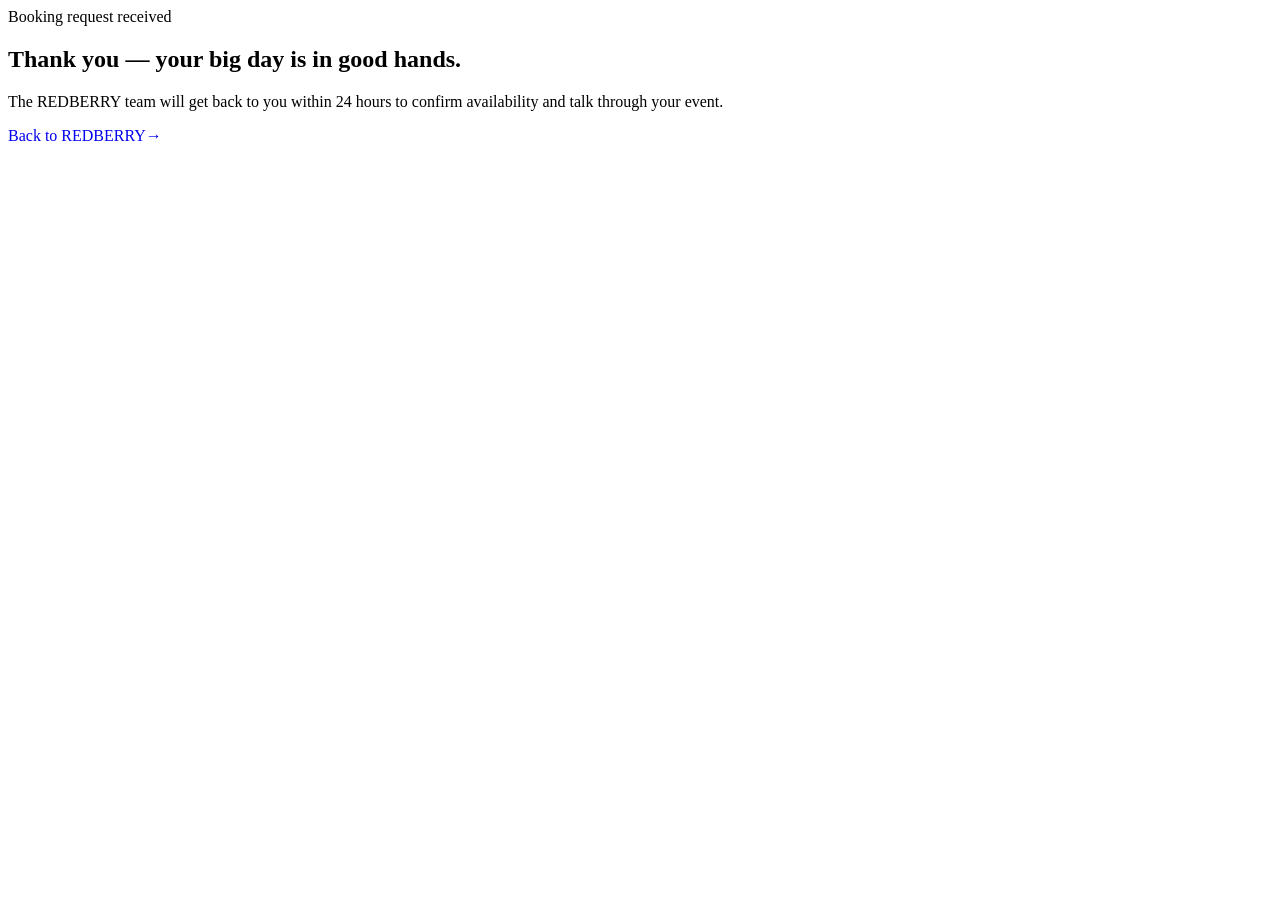
==== public/thank-you.html @ 8968256a "Initial commit via Netlify [skip ci]" ====
<!doctype html>
<html lang="en">
<head>
  <meta charset="UTF-8" />
  <meta name="viewport" content="width=device-width,initial-scale=1.0" />
  <title>Thank you — REDBERRY</title>
  <link rel="preconnect" href="https://fonts.googleapis.com">
  <link rel="preconnect" href="https://fonts.gstatic.com" crossorigin>
  <link href="https://fonts.googleapis.com/css2?family=Montserrat:wght@300;500;700;800;900&display=swap" rel="stylesheet">
  <link rel="stylesheet" href="/styles.css" />
</head>
<body>
  <div class="grain"></div>
  <main class="wrap thanks">
    <div class="card">
      <div class="kicker"><span class="dot"></span><span>Booking request received</span></div>
      <h2>Thank you — your <span class="gradText">big day</span> is in good hands.</h2>
      <p>The REDBERRY team will get back to you within 24 hours to confirm availability and talk through your event.</p>
      <a class="btn btnPrimary" href="/" style="text-decoration:none"><span>Back to REDBERRY</span><span aria-hidden="true">→</span></a>
    </div>
  </main>
</body>
</html>
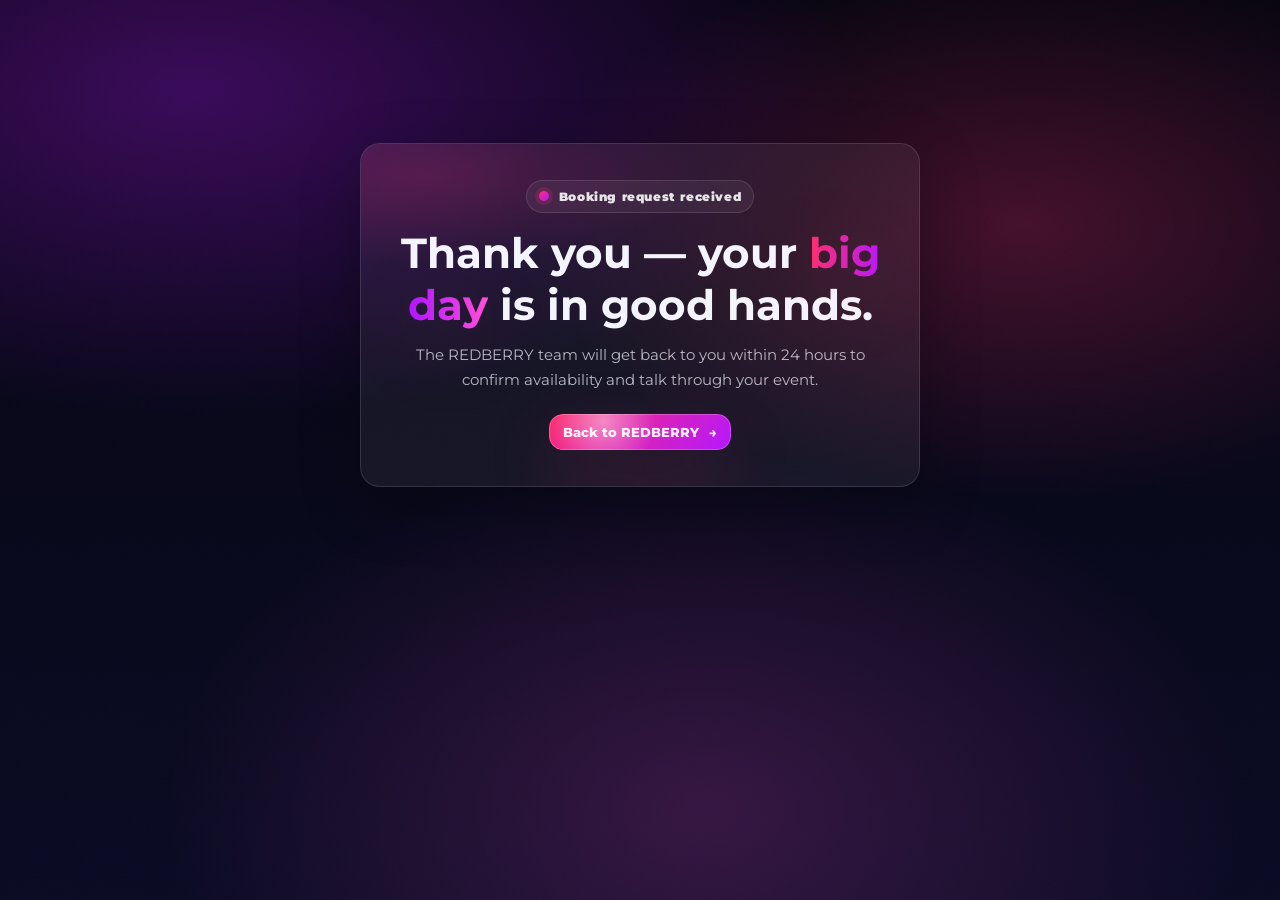
==== commit b6b3fecc: "Fix thank-you links on GitHub Pages" ====
--- a/public/thank-you.html
+++ b/public/thank-you.html
@@ -7,7 +7,7 @@
   <link rel="preconnect" href="https://fonts.googleapis.com">
   <link rel="preconnect" href="https://fonts.gstatic.com" crossorigin>
   <link href="https://fonts.googleapis.com/css2?family=Montserrat:wght@300;500;700;800;900&display=swap" rel="stylesheet">
-  <link rel="stylesheet" href="/styles.css" />
+  <link rel="stylesheet" href="styles.css" />
 </head>
 <body>
   <div class="grain"></div>
@@ -16,7 +16,7 @@
       <div class="kicker"><span class="dot"></span><span>Booking request received</span></div>
       <h2>Thank you — your <span class="gradText">big day</span> is in good hands.</h2>
       <p>The REDBERRY team will get back to you within 24 hours to confirm availability and talk through your event.</p>
-      <a class="btn btnPrimary" href="/" style="text-decoration:none"><span>Back to REDBERRY</span><span aria-hidden="true">→</span></a>
+      <a class="btn btnPrimary" href="./" style="text-decoration:none"><span>Back to REDBERRY</span><span aria-hidden="true">→</span></a>
     </div>
   </main>
 </body>
--- a/public/styles.css
+++ b/public/styles.css
@@ -0,0 +1,239 @@
+:root{
+  --bg0:#050510; --bg1:#0b0b24; --text:#f4f4ff; --muted:rgba(244,244,255,.72);
+  --red:#ff2f6d; --berry:#b517ff; --pink:#ff4fd8;
+  --card: rgba(255,255,255,.06); --stroke: rgba(255,255,255,.12);
+  --shadow: 0 20px 80px rgba(0,0,0,.55); --shadow2: 0 10px 35px rgba(255,47,109,.16);
+  --radius: 22px;
+}
+*{ box-sizing:border-box; }
+html{ scroll-behavior:smooth; scroll-padding-top:80px; }
+html,body{ height:100%; }
+body{
+  margin:0;
+  font-family: Montserrat, system-ui, -apple-system, Segoe UI, Roboto, Arial, sans-serif;
+  color: var(--text); overflow-x:hidden;
+  background:
+    radial-gradient(1200px 600px at 15% 10%, rgba(181,23,255,.30), transparent 55%),
+    radial-gradient(900px 500px at 80% 25%, rgba(255,47,109,.25), transparent 55%),
+    radial-gradient(900px 600px at 55% 90%, rgba(255,79,216,.18), transparent 60%),
+    linear-gradient(180deg, var(--bg0), var(--bg1));
+  background-attachment: fixed;
+}
+.grain{
+  pointer-events:none; position:fixed; inset:-10%; z-index:1;
+  background-image:url("data:image/svg+xml,%3Csvg xmlns='http://www.w3.org/2000/svg' width='180' height='180'%3E%3Cfilter id='n'%3E%3CfeTurbulence type='fractalNoise' baseFrequency='.8' numOctaves='3' stitchTiles='stitch'/%3E%3C/filter%3E%3Crect width='180' height='180' filter='url(%23n)' opacity='.25'/%3E%3C/svg%3E");
+  mix-blend-mode: overlay; opacity:.10; animation: grainMove 9s steps(8) infinite;
+}
+@keyframes grainMove{
+  0%{ transform:translate(0,0); } 20%{ transform:translate(-5%,3%); } 40%{ transform:translate(3%,-4%); }
+  60%{ transform:translate(-2%,-2%); } 80%{ transform:translate(4%,2%); } 100%{ transform:translate(0,0); }
+}
+.wrap{ width:min(1180px, 92vw); margin:0 auto; position:relative; z-index:2; }
+
+header{
+  position:sticky; top:0; z-index:20; backdrop-filter: blur(12px);
+  background: linear-gradient(180deg, rgba(5,5,16,.82), rgba(5,5,16,.35));
+  border-bottom: 1px solid rgba(255,255,255,.08);
+}
+.nav{ display:flex; align-items:center; justify-content:space-between; gap:16px; padding:14px 0; }
+.brand{ display:flex; align-items:center; gap:12px; min-width:210px; color:inherit; text-decoration:none; }
+.logo{
+  width:38px; height:38px; border-radius:50%; position:relative; flex:none; object-fit:cover;
+  background:#980719; box-shadow: 0 10px 26px rgba(255,47,109,.24), inset 0 0 0 1px rgba(255,255,255,.28);
+}
+.brand h1{ margin:0; font-size:16px; letter-spacing:.12em; text-transform:uppercase; }
+.brand span{ display:block; font-size:11px; color: var(--muted); letter-spacing:.06em; margin-top:3px; }
+nav ul{ list-style:none; margin:0; padding:0; display:flex; gap:18px; align-items:center; }
+nav a{
+  text-decoration:none; color: rgba(244,244,255,.78); font-weight:600; font-size:13px;
+  padding:10px; border-radius:12px; transition:.25s ease; display:inline-flex; align-items:center; gap:8px;
+}
+nav a:hover{ color:#fff; background: rgba(255,255,255,.06); box-shadow: inset 0 0 0 1px rgba(255,255,255,.10); transform: translateY(-1px); }
+.ctaRow{ display:flex; align-items:center; gap:10px; min-width:210px; justify-content:flex-end; }
+.btn{
+  border:1px solid rgba(255,255,255,.14); background: rgba(255,255,255,.06); color: rgba(255,255,255,.92);
+  padding:10px 14px; border-radius:14px; font-family:inherit; font-weight:800; font-size:13px; cursor:pointer;
+  transition:.25s ease; box-shadow: 0 10px 30px rgba(0,0,0,.25); display:inline-flex; align-items:center; gap:10px;
+}
+.btn:hover{ transform: translateY(-2px); border-color: rgba(255,255,255,.24); background: rgba(255,255,255,.09); }
+.btnPrimary{
+  border:none;
+  background: radial-gradient(circle at 30% 20%, rgba(255,255,255,.45), transparent 40%), linear-gradient(135deg, var(--red), var(--berry));
+  box-shadow: 0 25px 70px rgba(255,47,109,.20), inset 0 0 0 1px rgba(255,255,255,.22);
+}
+.btnPrimary:hover{ background: radial-gradient(circle at 30% 20%, rgba(255,255,255,.55), transparent 40%), linear-gradient(135deg, var(--red), var(--berry)); }
+
+.hero{ padding:58px 0 36px; }
+.heroGrid{ display:grid; grid-template-columns: 1.05fr .95fr; gap:28px; align-items:center; }
+.kicker{
+  display:inline-flex; align-items:center; gap:10px; padding:8px 12px; border-radius:999px;
+  border:1px solid rgba(255,255,255,.12); background: rgba(255,255,255,.06);
+  font-weight:900; font-size:12px; letter-spacing:.05em; margin-bottom:14px; color: rgba(255,255,255,.88);
+}
+.dot{ width:10px; height:10px; border-radius:50%; background: linear-gradient(135deg, var(--red), var(--berry)); box-shadow: 0 0 0 4px rgba(255,47,109,.18); flex:none; }
+.hero h2{ margin:0 0 14px; font-size: clamp(34px, 4.4vw, 60px); line-height:1.02; letter-spacing:-0.02em; text-shadow: 0 10px 35px rgba(0,0,0,.35); }
+.gradText{
+  background: linear-gradient(90deg, var(--red), var(--berry), var(--pink));
+  -webkit-background-clip:text; background-clip:text; color:transparent;
+  filter: drop-shadow(0 18px 40px rgba(255,47,109,.18));
+}
+.sub{ color: var(--muted); font-size:15px; line-height:1.75; max-width:60ch; margin-bottom:20px; }
+.sub strong{ color: var(--text); }
+.heroActions{ display:flex; gap:12px; align-items:center; flex-wrap:wrap; }
+.stats{ display:flex; gap:14px; flex-wrap:wrap; margin-top:22px; }
+.stat{
+  padding:14px; border-radius:18px; border:1px solid rgba(255,255,255,.12); background: rgba(255,255,255,.06);
+  box-shadow: var(--shadow2); position:relative; overflow:hidden; transition:.25s ease;
+}
+.stat:hover{ transform: translateY(-3px); }
+.stat:before{ content:""; position:absolute; inset:-2px; background: radial-gradient(600px 200px at 10% 10%, rgba(255,47,109,.22), transparent 50%); opacity:.85; pointer-events:none; }
+.stat strong{ display:block; font-size:18px; position:relative; z-index:1; }
+.stat small{ color: rgba(244,244,255,.72); font-weight:700; font-size:12px; position:relative; z-index:1; }
+
+.stage{
+  position:relative; height:520px; border-radius: var(--radius); border:1px solid rgba(255,255,255,.12);
+  background:
+    radial-gradient(900px 520px at 20% 10%, rgba(255,47,109,.16), transparent 55%),
+    radial-gradient(900px 520px at 85% 35%, rgba(181,23,255,.18), transparent 60%),
+    rgba(255,255,255,.05);
+  box-shadow: var(--shadow); overflow:hidden; cursor:pointer;
+}
+.stageCanvas{ position:absolute; inset:0; width:100%; height:100%; }
+.glassFrame{
+  position:absolute; inset:14px; border-radius: calc(var(--radius) - 10px); border:1px solid rgba(255,255,255,.10);
+  background: linear-gradient(180deg, rgba(255,255,255,.06), rgba(255,255,255,.02)); pointer-events:none;
+}
+.stageLabel{
+  position:absolute; left:18px; bottom:18px; background: rgba(0,0,0,.22); border:1px solid rgba(255,255,255,.12);
+  padding:12px 14px; border-radius:16px; backdrop-filter: blur(10px); max-width:80%; pointer-events:none;
+}
+.stageLabel b{ display:block; font-size:13px; letter-spacing:.08em; text-transform:uppercase; }
+.stageLabel p{ margin:6px 0 0; font-size:12px; color: rgba(244,244,255,.74); line-height:1.45; }
+
+.section{ padding:40px 0; }
+.sectionTitle{ display:flex; align-items:flex-end; justify-content:space-between; gap:16px; margin-bottom:18px; flex-wrap:wrap; }
+.sectionTitle h3{ margin:0; font-size:20px; letter-spacing:-0.02em; }
+.sectionTitle span{ color: var(--muted); font-weight:700; font-size:13px; }
+.cards3{ display:grid; grid-template-columns: repeat(3, 1fr); gap:14px; }
+.card{
+  border-radius:20px; border:1px solid rgba(255,255,255,.12); background: rgba(255,255,255,.06); padding:18px;
+  box-shadow: 0 18px 60px rgba(0,0,0,.28); position:relative; overflow:hidden; transition:.25s ease; min-height:150px;
+}
+.card:before{ content:""; position:absolute; inset:-2px; background: radial-gradient(500px 160px at 12% 10%, rgba(255,47,109,.20), transparent 55%); opacity:.9; pointer-events:none; }
+.card:hover{ transform: translateY(-6px); border-color: rgba(255,255,255,.22); background: rgba(255,255,255,.075); }
+.icon{
+  width:42px; height:42px; border-radius:16px; background: linear-gradient(135deg, var(--red), var(--berry));
+  box-shadow: 0 20px 70px rgba(255,47,109,.22), inset 0 0 0 1px rgba(255,255,255,.20);
+  display:flex; align-items:center; justify-content:center; margin-bottom:12px; position:relative; z-index:1;
+}
+.card h4{ margin:0 0 6px; font-size:15px; position:relative; z-index:1; }
+.card p{ margin:0; color: rgba(244,244,255,.73); font-size:13px; line-height:1.65; position:relative; z-index:1; }
+
+/* Gallery */
+.galleryRow{ display:grid; grid-template-columns: 1.2fr .8fr; gap:14px; align-items:stretch; }
+.cards3.stack{ grid-template-columns:1fr; }
+.mockPhoto{
+  border-radius:20px; border:1px solid rgba(255,255,255,.12);
+  background:
+    radial-gradient(800px 240px at 20% 10%, rgba(255,47,109,.18), transparent 55%),
+    radial-gradient(650px 260px at 70% 60%, rgba(181,23,255,.18), transparent 60%),
+    rgba(255,255,255,.05);
+  box-shadow: 0 18px 60px rgba(0,0,0,.28); overflow:hidden; position:relative; min-height:320px;
+  transition: transform .2s ease-out;
+}
+.mockPhoto.mini{ min-height:200px; }
+.mockPhoto .badge{
+  position:absolute; top:16px; left:16px; z-index:2; background: rgba(0,0,0,.22); border:1px solid rgba(255,255,255,.12);
+  border-radius:999px; padding:10px 12px; font-weight:900; font-size:12px; color: rgba(255,255,255,.88); backdrop-filter: blur(10px);
+}
+.mockPhoto .film{
+  position:absolute; inset:-60px;
+  background: conic-gradient(from 180deg, rgba(255,47,109,.35), rgba(181,23,255,.35), rgba(255,79,216,.28), rgba(255,47,109,.35));
+  filter: blur(34px); opacity:.55; animation: spin 18s linear infinite;
+}
+.mockPhoto.alt1 .film{ background: conic-gradient(from 40deg, rgba(255,170,60,.35), rgba(255,47,109,.35), rgba(181,23,255,.3), rgba(255,170,60,.35)); animation-duration: 14s; }
+.mockPhoto.alt2 .film{ background: conic-gradient(from 300deg, rgba(80,120,255,.32), rgba(181,23,255,.35), rgba(255,79,216,.3), rgba(80,120,255,.32)); animation-direction: reverse; }
+@keyframes spin{ to{ transform: rotate(360deg); } }
+.mockPhoto .lines{
+  position:absolute; inset:0;
+  background: linear-gradient(90deg, rgba(255,255,255,.08) 1px, transparent 1px), linear-gradient(0deg, rgba(255,255,255,.06) 1px, transparent 1px);
+  background-size: 42px 42px; opacity:.25;
+}
+.mockPhoto .caption{
+  position:absolute; bottom:16px; left:16px; right:16px; z-index:2; background: rgba(0,0,0,.24);
+  border:1px solid rgba(255,255,255,.12); border-radius:16px; padding:14px; backdrop-filter: blur(10px);
+}
+.mockPhoto .caption b{ display:block; letter-spacing:.08em; text-transform:uppercase; font-size:13px; }
+.mockPhoto .caption p{ margin:6px 0 0; color: rgba(244,244,255,.75); font-size:12px; line-height:1.5; }
+
+/* Packages */
+.pkg{ display:flex; flex-direction:column; gap:10px; padding:22px; }
+.pkg > *{ position:relative; z-index:1; }
+.pkg h4{ font-size:24px; margin:0; }
+.pkgTag{
+  align-self:flex-start; font-size:11px; font-weight:900; letter-spacing:.08em; text-transform:uppercase;
+  padding:6px 10px; border-radius:999px; background: rgba(255,255,255,.08); border:1px solid rgba(255,255,255,.12);
+}
+.pkg .pkgFor{ font-weight:700; }
+.pkg ul{ margin:4px 0 10px; padding:0; list-style:none; display:grid; gap:8px; font-size:13px; color: rgba(244,244,255,.85); flex:1; }
+.pkg li{ padding-left:22px; position:relative; line-height:1.5; }
+.pkg li:before{ content:"✦"; position:absolute; left:0; color: var(--pink); }
+.pkg .btn{ justify-content:center; }
+.pkg.featured{ border-color: rgba(255,79,216,.45); box-shadow: 0 25px 80px rgba(255,47,109,.22); }
+.pkg.featured .pkgTag{ background: linear-gradient(135deg, var(--red), var(--berry)); border:none; }
+
+/* Contact */
+.contactGrid{ display:grid; grid-template-columns: 1.3fr .7fr; gap:14px; }
+.formCard{ display:grid; gap:14px; }
+.formCard > *{ position:relative; z-index:1; }
+.formCard label{ display:grid; gap:6px; font-size:12px; font-weight:800; letter-spacing:.03em; color: rgba(244,244,255,.85); }
+.formRow{ display:grid; grid-template-columns: 1fr 1fr; gap:14px; }
+.formCard:hover, .infoCard:hover{ transform:none; }
+.submit{ justify-content:center; padding:14px; font-size:14px; }
+.hidden{ display:none; }
+.infoCard > *{ position:relative; z-index:1; }
+.infoCard ul{ margin:10px 0 14px; padding:0; list-style:none; display:grid; gap:12px; font-size:13px; line-height:1.6; color: rgba(244,244,255,.78); }
+.infoCard b{ color: var(--text); }
+.note{ font-size:12px !important; }
+input, textarea, select{ font-family: inherit; }
+.field{
+  width:100%; height:46px; border-radius:14px; border:1px solid rgba(255,255,255,.14);
+  background: rgba(255,255,255,.06); color: var(--text); padding:0 14px; outline:none; font-size:14px; font-weight:500;
+}
+select.field option{ background: var(--bg1); color: var(--text); }
+input[type=date].field{ color-scheme: dark; }
+textarea.field{ height:auto; padding:12px 14px; resize: vertical; }
+.field::placeholder{ color: rgba(244,244,255,.45); }
+.field:focus{ border-color: rgba(255,79,216,.55); }
+
+footer{ padding:34px 0 46px; color: rgba(244,244,255,.70); border-top: 1px solid rgba(255,255,255,.10); margin-top:22px; font-size:13px; }
+.footRow{ display:flex; justify-content:space-between; gap:16px; flex-wrap:wrap; align-items:center; }
+.footerDetails{ display:grid; gap:5px; line-height:1.5; }
+.footerDetails strong{ color:rgba(255,255,255,.94); }
+.footerDetails .footerBrand{ font-size:16px; letter-spacing:.08em; }
+.builtBy{ display:flex; justify-content:center; align-items:center; gap:10px; padding:11px 16px; color:#775765; background:#f6e9ef; border-top:1px solid rgba(95,49,70,.12); font-size:11px; font-weight:500; letter-spacing:.24em; text-transform:uppercase; }
+.builtBy strong{ color:#684354; font-weight:700; }
+.builtByMark{ display:block; width:36px; height:36px; flex:none; }
+.smallLinks{ display:flex; gap:14px; flex-wrap:wrap; font-weight:900; font-size:12px; }
+.smallLinks a{ color: rgba(244,244,255,.70); text-decoration:none; }
+.smallLinks a:hover{ color:#fff; }
+a:focus-visible, button:focus-visible, input:focus-visible, textarea:focus-visible, select:focus-visible{ outline:2px solid rgba(255,79,216,.45); outline-offset:2px; }
+
+/* Thank-you page */
+.thanks{ min-height:70vh; display:grid; place-items:center; text-align:center; padding:60px 0; }
+.thanks .card{ max-width:560px; padding:36px; }
+.thanks .card > *{ position:relative; z-index:1; }
+.thanks h2{ font-size: clamp(28px, 4vw, 42px); margin:0 0 12px; }
+.thanks p{ font-size:15px; margin-bottom:22px; }
+
+@media (max-width: 980px){
+  .ctaRow, nav ul{ display:none; }
+  .heroGrid, .galleryRow, .contactGrid, .cards3{ grid-template-columns: 1fr; }
+  .stage{ height:420px; }
+}
+@media (max-width: 560px){ .formRow{ grid-template-columns:1fr; } }
+@media (prefers-reduced-motion: reduce){
+  .grain, .mockPhoto .film{ animation:none; }
+  html{ scroll-behavior:auto; }
+}
+
